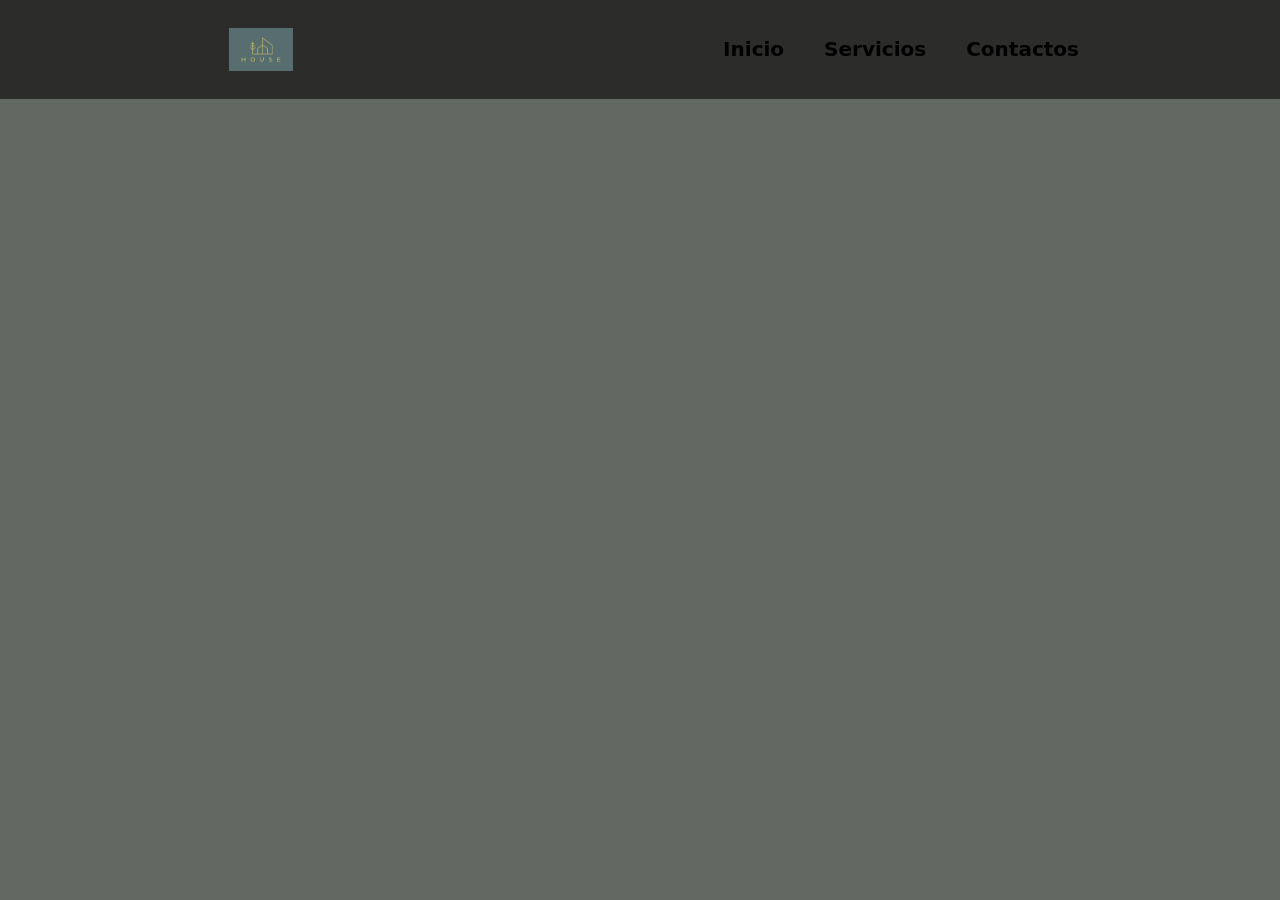
==== index.html @ f45cc296 "first commit" ====
<!DOCTYPE html>
<html lang="en">
<head>
    <meta charset="UTF-8">
    <meta name="viewport" content="width=device-width, initial-scale=1.0">
    <title>Document</title>
    <link rel="stylesheet" href="styles.css">
</head>
<body>
 <header>
   <nav>
      <img src="logocasa.webp" alt="logo">
      <div>
       <a href="index.html">Inicio</a>
       <a href="SERVICIOS.HTML">Servicios</a>
       <a href="CONTACTOS.HTML">Contactos</a>
      </div>
   </nav>
 </header>
</body>
</html>
---- styles.css ----
*{
    margin: 0;
    padding: 0;
    box-sizing: border-box;
    font-family: system-ui, -apple-system, BlinkMacSystemFont, 'Segoe UI', Roboto, Oxygen, Ubuntu, Cantarell, 'Open Sans', 'Helvetica Neue', sans-serif;

}
body{
    background-color: #626962;
}
header{
    background-color:rgb(44, 44, 43);
}
nav{
    display: flex;
    justify-content: space-around;
    align-items: center;
}
nav img{
    width: 100px;
    padding: 18px;
    margin: 10px;
}
nav img:hover{
    padding: 10px;
    
}
nav div{
    display: flex;
    gap:40px;
}
nav div a{
    font-size: 20px;
    text-decoration: none;
    color: black;
    font-weight: 700;
}
nav div a:hover{
    border-bottom: 2px solid blACK;
    border-color: rgb(168, 103, 56);
}
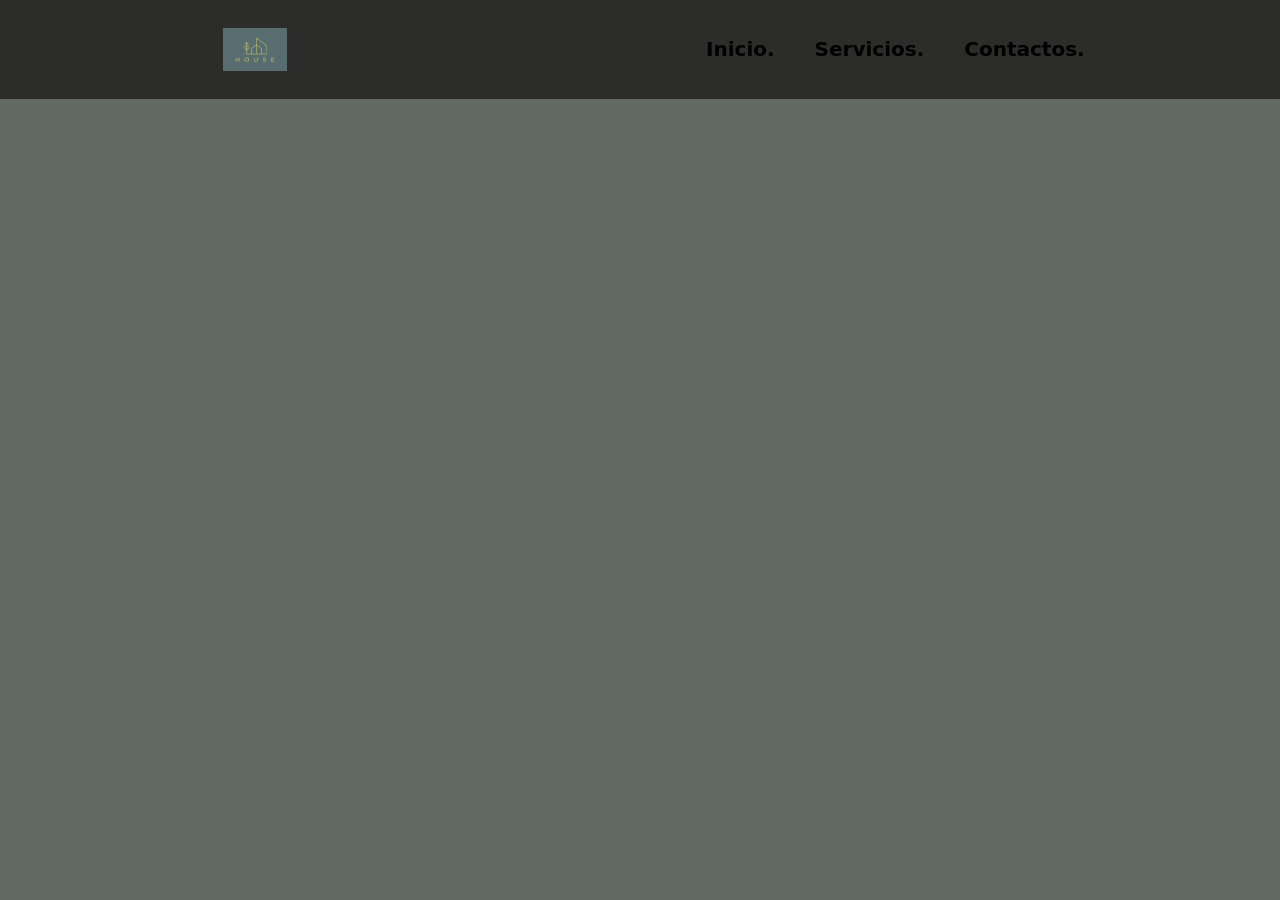
==== commit f6251a06: "Update index.html Le puse puntos." ====
--- a/index.html
+++ b/index.html
@@ -11,11 +11,11 @@
    <nav>
       <img src="logocasa.webp" alt="logo">
       <div>
-       <a href="index.html">Inicio</a>
-       <a href="SERVICIOS.HTML">Servicios</a>
-       <a href="CONTACTOS.HTML">Contactos</a>
+       <a href="index.html">Inicio.</a>
+       <a href="SERVICIOS.HTML">Servicios.</a>
+       <a href="CONTACTOS.HTML">Contactos. </a>
       </div>
    </nav>
  </header>
 </body>
-</html>+</html>
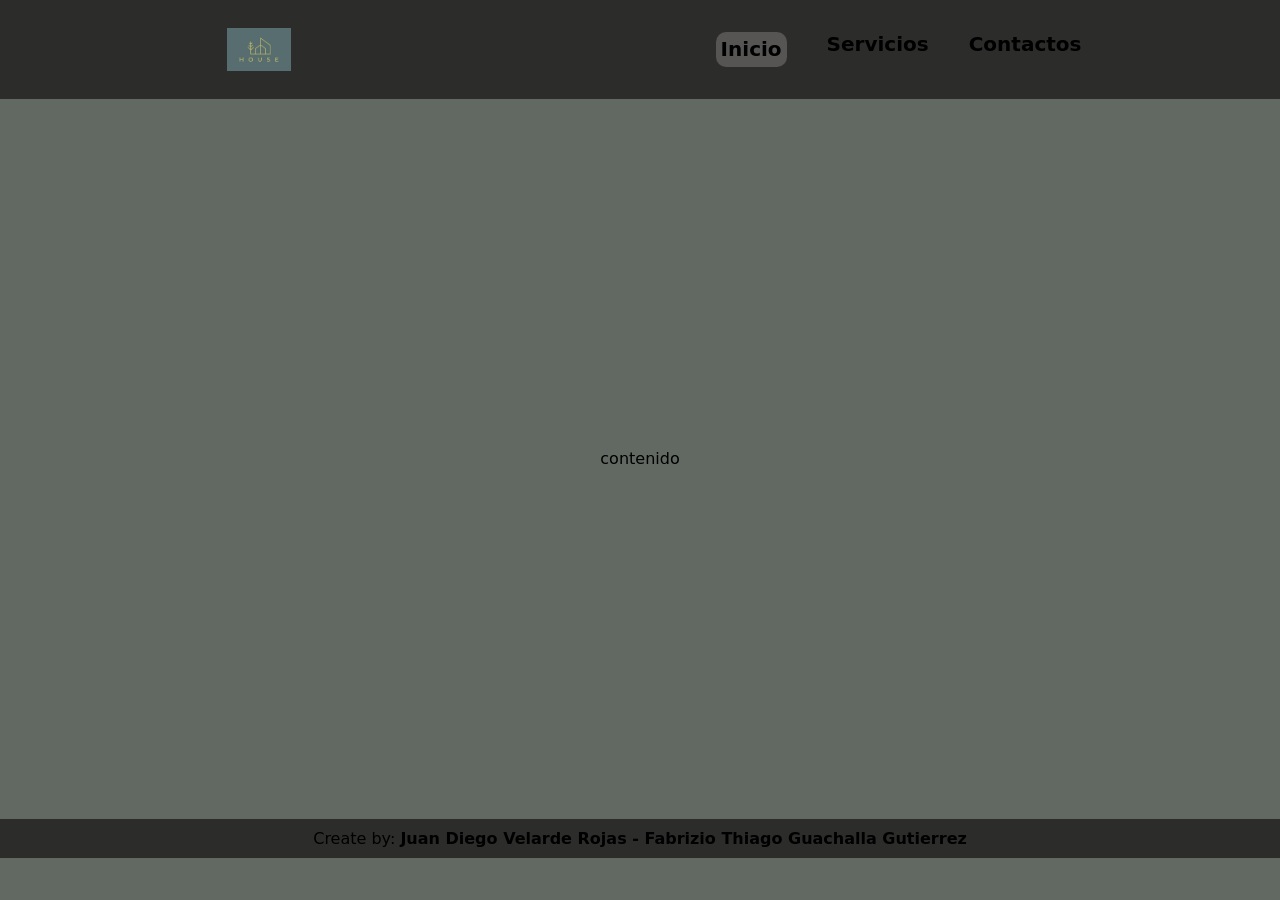
==== commit 5fed5ecc: "Add files via upload" ====
--- a/index.html
+++ b/index.html
@@ -1,21 +1,23 @@
-<!DOCTYPE html>
-<html lang="en">
-<head>
-    <meta charset="UTF-8">
-    <meta name="viewport" content="width=device-width, initial-scale=1.0">
-    <title>Document</title>
-    <link rel="stylesheet" href="styles.css">
-</head>
-<body>
- <header>
-   <nav>
-      <img src="logocasa.webp" alt="logo">
-      <div>
-       <a href="index.html">Inicio.</a>
-       <a href="SERVICIOS.HTML">Servicios.</a>
-       <a href="CONTACTOS.HTML">Contactos. </a>
-      </div>
-   </nav>
- </header>
-</body>
-</html>
+<!DOCTYPE html>
+<html lang="en">
+<head>
+    <meta charset="UTF-8">
+    <meta name="viewport" content="width=device-width, initial-scale=1.0">
+    <title>Document</title>
+    <link rel="stylesheet" href="styles.css">
+</head>
+<body>
+ <header>
+   <nav>
+      <img src="logocasa.webp" alt="logo">
+      <div>
+       <a id="indicador" href="index.html">Inicio</a>
+       <a href="SERVICIOS.HTML">Servicios</a>
+       <a href="CONTACTOS.HTML">Contactos</a>
+      </div>
+   
+ </header>
+ <div class="contenido">contenido</div>
+ <footer>Create by: <b>Juan Diego Velarde Rojas - Fabrizio Thiago Guachalla Gutierrez</b></footer>
+</body>
+</html>
--- a/styles.css
+++ b/styles.css
@@ -1,41 +1,100 @@
-*{
-    margin: 0;
-    padding: 0;
-    box-sizing: border-box;
-    font-family: system-ui, -apple-system, BlinkMacSystemFont, 'Segoe UI', Roboto, Oxygen, Ubuntu, Cantarell, 'Open Sans', 'Helvetica Neue', sans-serif;
-
-}
-body{
-    background-color: #626962;
-}
-header{
-    background-color:rgb(44, 44, 43);
-}
-nav{
-    display: flex;
-    justify-content: space-around;
-    align-items: center;
-}
-nav img{
-    width: 100px;
-    padding: 18px;
-    margin: 10px;
-}
-nav img:hover{
-    padding: 10px;
-    
-}
-nav div{
-    display: flex;
-    gap:40px;
-}
-nav div a{
-    font-size: 20px;
-    text-decoration: none;
-    color: black;
-    font-weight: 700;
-}
-nav div a:hover{
-    border-bottom: 2px solid blACK;
-    border-color: rgb(168, 103, 56);
+#indicador{
+background-color: rgb(87, 84, 84);
+border-radius: 10px;
+height: 35px;
+padding: 5px;
+justify-content: center;
+text-align: center;
+opacity: 8;
+}
+*{
+    margin: 0;
+    padding: 0;
+    box-sizing: border-box;
+    font-family: system-ui, -apple-system, BlinkMacSystemFont, 'Segoe UI', Roboto, Oxygen, Ubuntu, Cantarell, 'Open Sans', 'Helvetica Neue', sans-serif;
+
+}
+body{
+    background-color: #626962;
+    background-image: url();
+    background-position: center center;
+    background-repeat: no-repeat;
+    background-size: cover;
+    background-attachment: fixed;
+}
+header{
+    background-color:rgb(44, 44, 43);
+}
+nav{
+    display: flex;
+    justify-content: space-around;
+    align-items: center;
+}
+nav img{
+    width: 100px;
+    padding: 18px;
+    margin: 10px;
+}
+nav img:hover{
+    padding: 10px;
+    
+}
+nav div{
+    display: flex;
+    gap:40px;
+}
+nav div a{
+    font-size: 20px;
+    text-decoration: none;
+    color: black;
+    font-weight: 700;
+}
+nav div a:hover{
+    border-bottom: 2px solid blACK;
+    border-color: rgb(168, 103, 56);
+}
+.contenido{
+   height: 80vh;
+   display: grid;
+   place-items: center;
+
+}
+.contenidoservicios{
+   height: 80vh;
+   display: grid;
+   place-items: center;
+
+}
+.contenidocontactos{
+   height: 80vh;
+   display: grid;
+   place-items: center;
+
+}
+footer{
+    background-color:rgb(44, 44, 43);
+    padding: 10px;
+    text-align: center;
+}
+.galeria{
+    display: flex;
+    width: 508px;
+    height: 450px;
+    
+    
+}
+section img{
+    width: 0;
+    flex-grow: 1;
+    object-fit:cover;
+    opacity: 8;
+    transition: .5s ease;
+    border: rgb(49, 49, 49) 1px solid;
+}
+section img:hover{
+    cursor: crosshair;
+    width: 300px;
+    opacity: 1;
+    filter: contrast(120%);
+    border: #626962 solid 1px;
 }
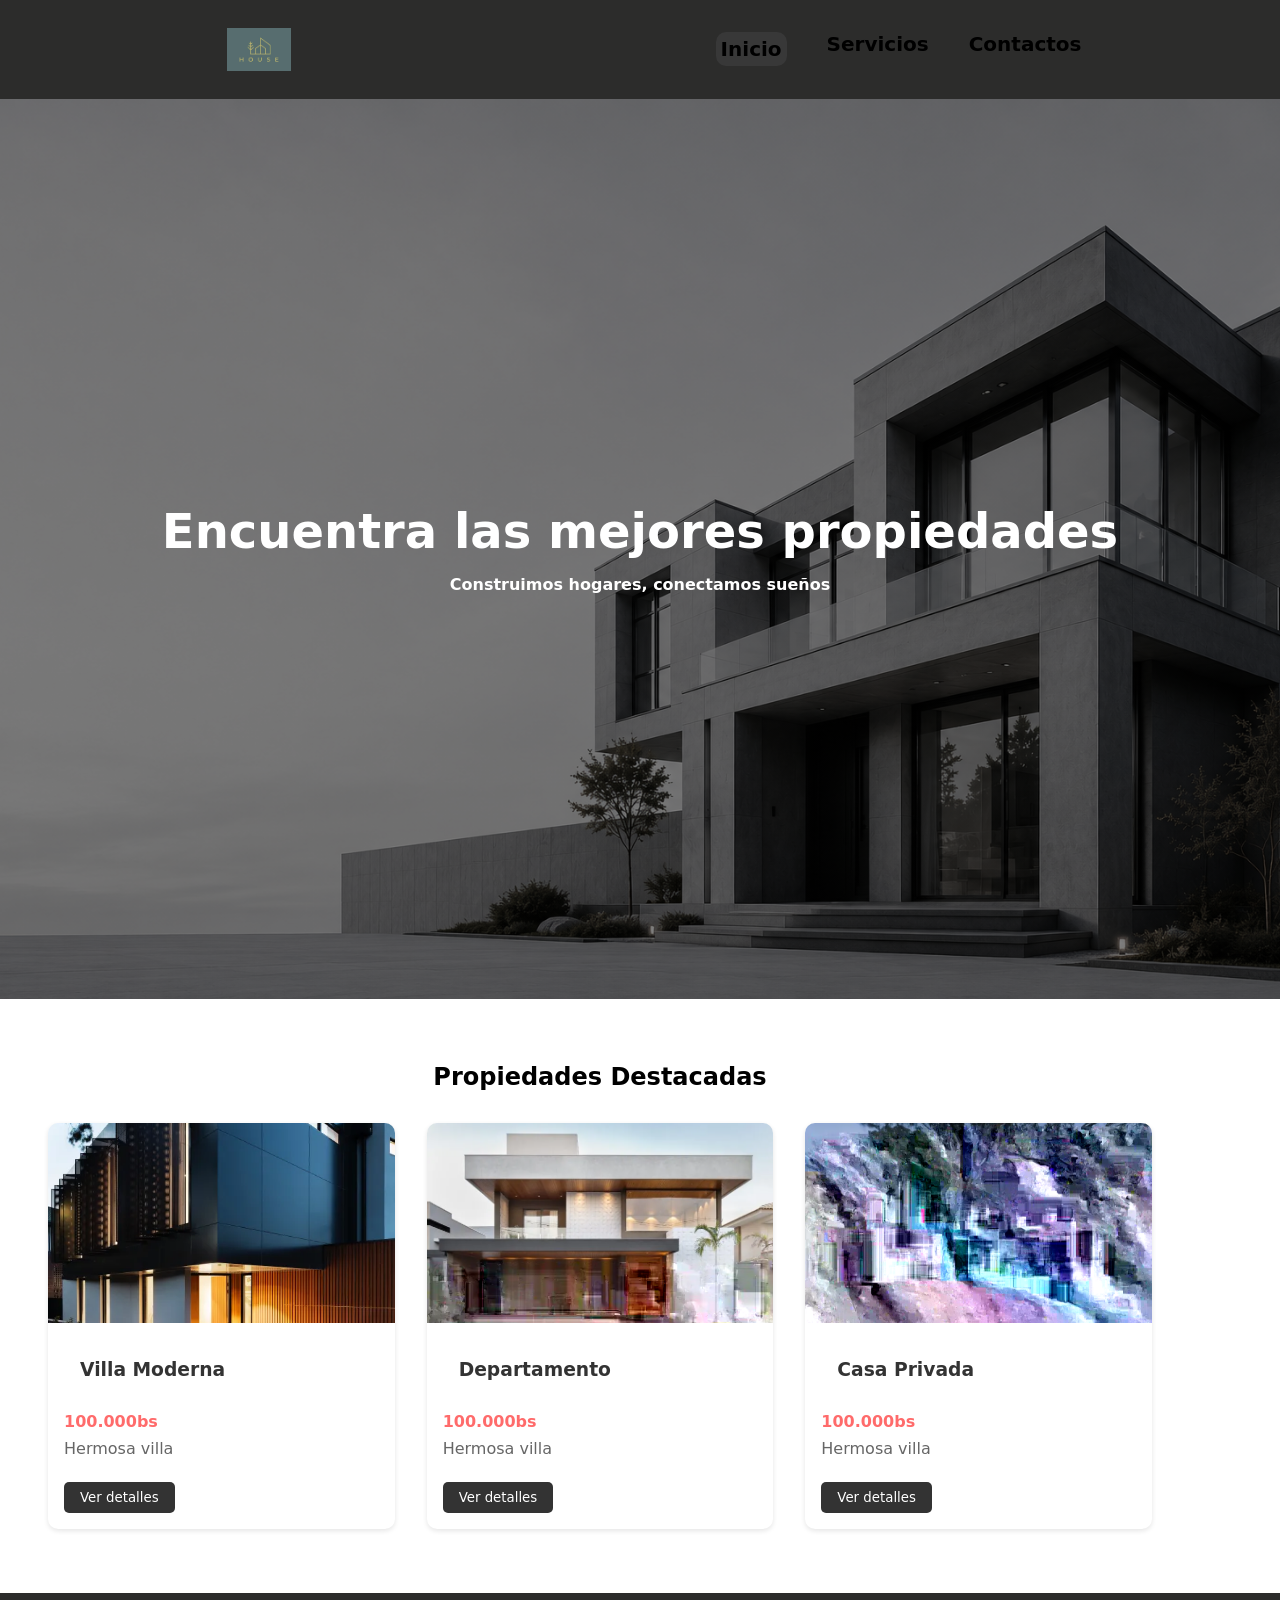
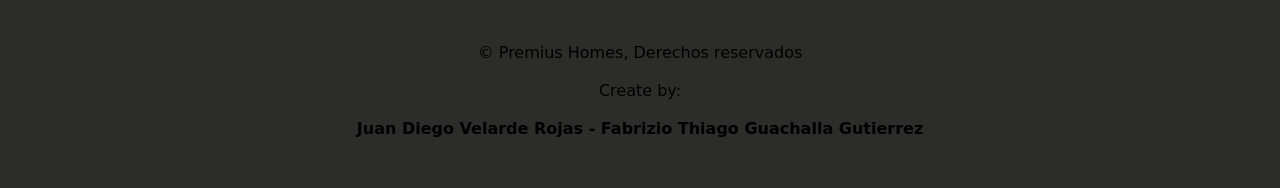
==== commit 009e9936: "viernes-avances" ====
--- a/index.html
+++ b/index.html
@@ -11,13 +11,45 @@
    <nav>
       <img src="logocasa.webp" alt="logo">
       <div>
-       <a id="indicador" href="index.html">Inicio</a>
+       <a id="indicador"href="index.html">Inicio</a>
        <a href="SERVICIOS.HTML">Servicios</a>
        <a href="CONTACTOS.HTML">Contactos</a>
       </div>
    
  </header>
- <div class="contenido">contenido</div>
- <footer>Create by: <b>Juan Diego Velarde Rojas - Fabrizio Thiago Guachalla Gutierrez</b></footer>
+ </nav>
+ <div class="contenido">
+  <div class="textosprincipales"><h1>Encuentra las mejores propiedades</h1>
+   <p><b>Construimos hogares, conectamos sueños</b></p>
+  </div>
+ </div>
+ <section id="propiedades">
+  <h2>Propiedades Destacadas</h2>
+  <div class="propiedades-grid">
+    <div class="propiedades-card">
+    <img src="casamoderna.webp" alt="">
+    <h3>Villa Moderna</h3>
+    <p class="precio">100.000bs</p>
+    <p class="descripcion">Hermosa villa</p>
+    <button class="boton">Ver detalles</button>
+  </div>
+  <div class="propiedades-card">
+    <img src="casafondo.webp" alt="">
+    <h3>Departamento</h3>
+    <p class="precio">100.000bs</p>
+    <p class="descripcion">Hermosa villa</p>
+    <button class="boton">Ver detalles</button>
+  </div>
+  <div class="propiedades-card">
+    <img src="casafondo2.webp" alt="">
+    <h3>Casa Privada</h3>
+    <p class="precio">100.000bs</p>
+    <p class="descripcion">Hermosa villa</p>
+    <button class="boton">Ver detalles</button>
+  </div>
+</div>
+</section>
+ <footer>&copy; Premius Homes, Derechos reservados<br><br>
+Create by: <br><br><b>Juan Diego Velarde Rojas - Fabrizio Thiago Guachalla Gutierrez</b></footer>
 </body>
 </html>
--- a/styles.css
+++ b/styles.css
@@ -1,21 +1,19 @@
-#indicador{
-background-color: rgb(87, 84, 84);
-border-radius: 10px;
-height: 35px;
-padding: 5px;
-justify-content: center;
-text-align: center;
-opacity: 8;
-}
 *{
     margin: 0;
     padding: 0;
     box-sizing: border-box;
     font-family: system-ui, -apple-system, BlinkMacSystemFont, 'Segoe UI', Roboto, Oxygen, Ubuntu, Cantarell, 'Open Sans', 'Helvetica Neue', sans-serif;
-
+}
+#indicador{
+    background-color: rgb(56, 56, 56);
+    border-radius: 10px;
+    heigth:35px;
+    padding: 5px;
+    justify-content: center;
+    opacity: 8;
 }
 body{
-    background-color: #626962;
+    background-color: ;
     background-image: url();
     background-position: center center;
     background-repeat: no-repeat;
@@ -34,6 +32,8 @@
     width: 100px;
     padding: 18px;
     margin: 10px;
+    cursor: pointer;
+    
 }
 nav img:hover{
     padding: 10px;
@@ -54,47 +54,85 @@
     border-color: rgb(168, 103, 56);
 }
 .contenido{
-   height: 80vh;
-   display: grid;
-   place-items: center;
-
-}
-.contenidoservicios{
-   height: 80vh;
-   display: grid;
-   place-items: center;
-
-}
-.contenidocontactos{
-   height: 80vh;
-   display: grid;
-   place-items: center;
-
+   height: 100vh;
+   display:;
+   place-items: ;
+   background-color: ;
+  
 }
 footer{
     background-color:rgb(44, 44, 43);
-    padding: 10px;
+    padding: 50px;
     text-align: center;
 }
-.galeria{
-    display: flex;
-    width: 508px;
-    height: 450px;
-    
-    
+
+.textosprincipales{
+padding-top: 2rem;
+min-height: 100vh;
+background: linear-gradient(rgba(0,0,0,0.5),rgba(0,0,0,0.5)), url(fondocasablanca.png);
+background-size: cover;
+background-position: center;
+display: flex;
+flex-direction: column;
+justify-content: center;
+align-items: center;
+text-align: center;
+color:rgb(255, 255, 255);
+padding: 1rem;
 }
-section img{
-    width: 0;
-    flex-grow: 1;
-    object-fit:cover;
-    opacity: 8;
-    transition: .5s ease;
-    border: rgb(49, 49, 49) 1px solid;
+h1{
+    font-size: 3rem;
+    margin-bottom: 1rem;
 }
-section img:hover{
-    cursor: crosshair;
-    width: 300px;
-    opacity: 1;
-    filter: contrast(120%);
-    border: #626962 solid 1px;
+#propiedades{
+    padding: 4rem 3rem;
+    max-width: 1200px;
+    margin: 0;
+}
+#propiedades h2{
+    text-align: center;
+    margin-bottom: 2rem;
+}
+.propiedades-grid{
+    display: grid;
+    grid-template-columns: repeat(auto-fit, minmax(300px,1fr));
+    gap: 2rem;
+
+}
+.propiedades-card{
+    background:white;
+    border-radius: 10px;
+    overflow: hidden;
+    box-shadow: 0 2px 5px rgba(0,0,0,0.1);
+}
+.propiedades-card img{
+    width: 100%;
+    height: 200px;
+    object-fit: cover;
+}
+.propiedades-card h3{
+    padding: 2rem;
+    color: #333;
+
+}
+.precio{
+    color: #ff6b6b;
+    font-weight: bold;
+    padding: 0 1rem;
+}
+.descripcion{
+    padding: .5rem 1rem;
+    color: #666;
+}
+.boton{
+    margin: 1rem;
+    padding: .5rem 1rem;
+    background-color: #333;
+    color: white;
+    border: none;
+    border-radius: 5px;
+    cursor: pointer;
+}
+.boton:hover{
+    background-color:black;
 }
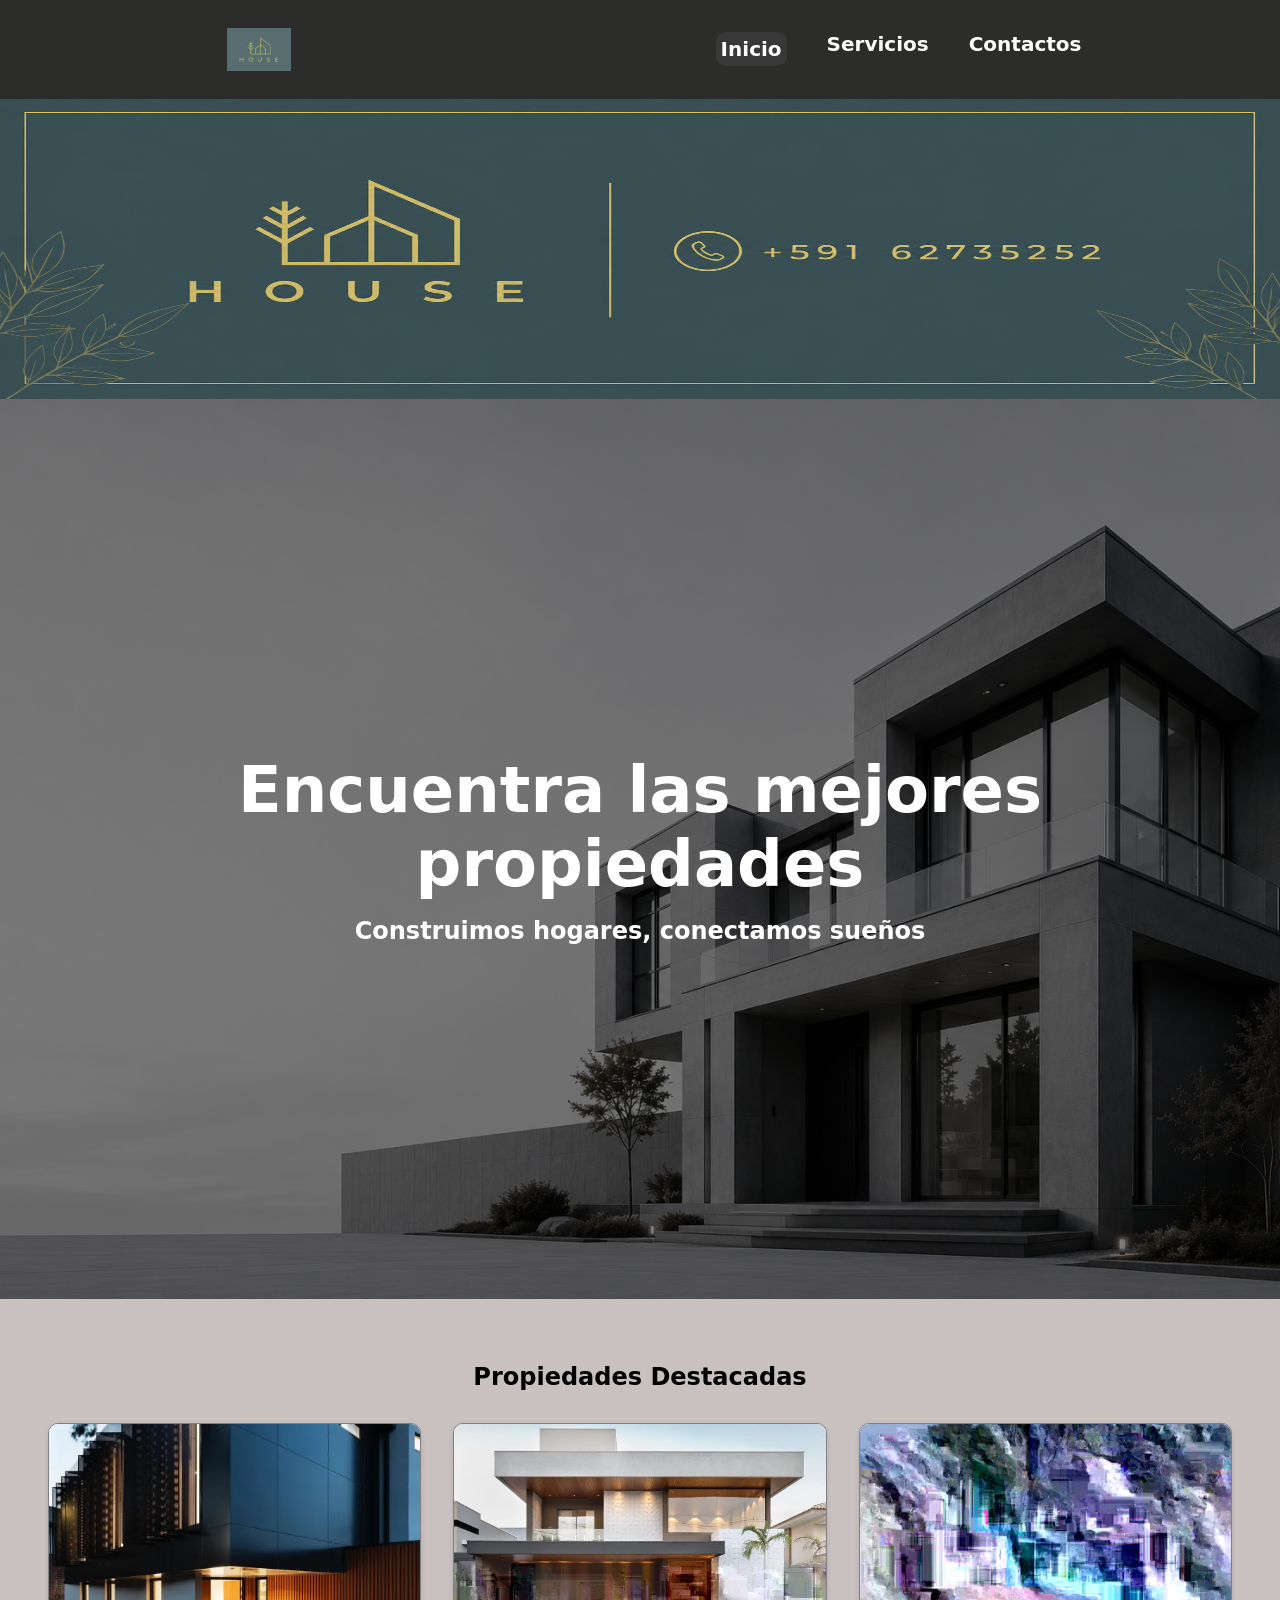
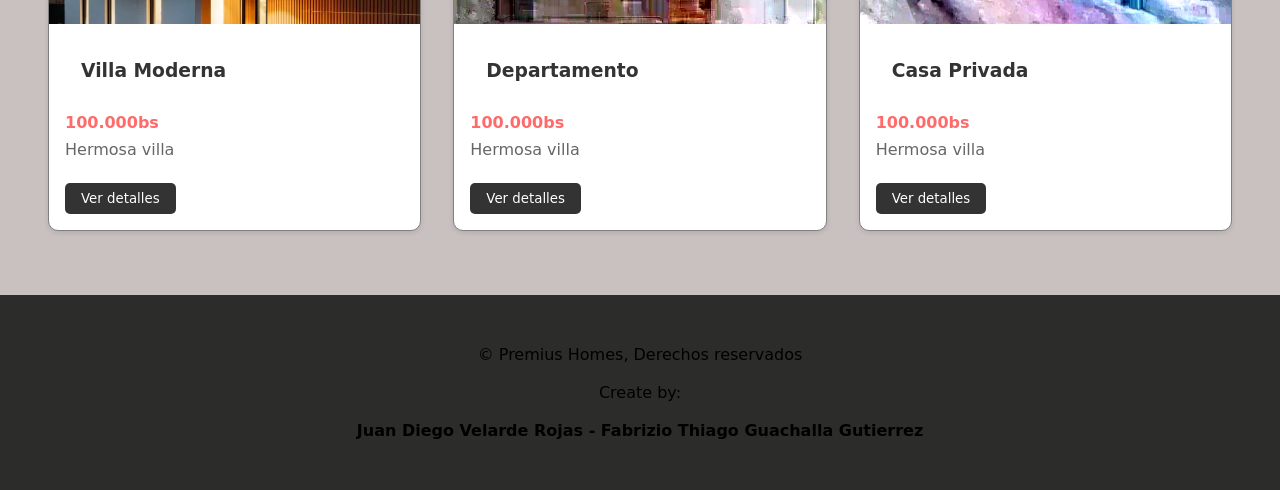
==== commit e29f424f: "sabado actualizacion" ====
--- a/index.html
+++ b/index.html
@@ -17,10 +17,13 @@
       </div>
    
  </header>
+ <div class="banner">
+  <img src="banner2.png" alt="">
+ </div>
  </nav>
  <div class="contenido">
   <div class="textosprincipales"><h1>Encuentra las mejores propiedades</h1>
-   <p><b>Construimos hogares, conectamos sueños</b></p>
+   <p class=slogan><b>Construimos hogares, conectamos sueños</b></p>
   </div>
  </div>
  <section id="propiedades">
@@ -45,7 +48,7 @@
     <h3>Casa Privada</h3>
     <p class="precio">100.000bs</p>
     <p class="descripcion">Hermosa villa</p>
-    <button class="boton">Ver detalles</button>
+    <a href="SERVICIOS.HTML"><button class="boton">Ver detalles</button></a>
   </div>
 </div>
 </section>
--- a/styles.css
+++ b/styles.css
@@ -11,6 +11,7 @@
     padding: 5px;
     justify-content: center;
     opacity: 8;
+    align-items: center;
 }
 body{
     background-color: ;
@@ -37,7 +38,7 @@
 }
 nav img:hover{
     padding: 10px;
-    
+    transition: .1s ease;
 }
 nav div{
     display: flex;
@@ -46,12 +47,13 @@
 nav div a{
     font-size: 20px;
     text-decoration: none;
-    color: black;
+    color: rgb(255, 255, 255);
     font-weight: 700;
 }
 nav div a:hover{
     border-bottom: 2px solid blACK;
     border-color: rgb(168, 103, 56);
+    
 }
 .contenido{
    height: 100vh;
@@ -81,17 +83,23 @@
 padding: 1rem;
 }
 h1{
-    font-size: 3rem;
+    font-size: 4rem;
     margin-bottom: 1rem;
+    
+}
+.slogan{
+    font-size: 1.5rem;
 }
 #propiedades{
     padding: 4rem 3rem;
-    max-width: 1200px;
+    max-width: 1300px;
     margin: 0;
+    background-color: #c9c0c0;
 }
 #propiedades h2{
     text-align: center;
     margin-bottom: 2rem;
+   
 }
 .propiedades-grid{
     display: grid;
@@ -99,11 +107,15 @@
     gap: 2rem;
 
 }
+.propiedades-grid:hover{
+    
+}
 .propiedades-card{
     background:white;
     border-radius: 10px;
     overflow: hidden;
     box-shadow: 0 2px 5px rgba(0,0,0,0.1);
+     border: 1px solid gray;
 }
 .propiedades-card img{
     width: 100%;
@@ -135,4 +147,13 @@
 }
 .boton:hover{
     background-color:black;
+}
+.banner {
+    width: 100%;
+    height: 300px;
+
+}
+.banner img{
+    height: 100%;
+    width: 100%;
 }
